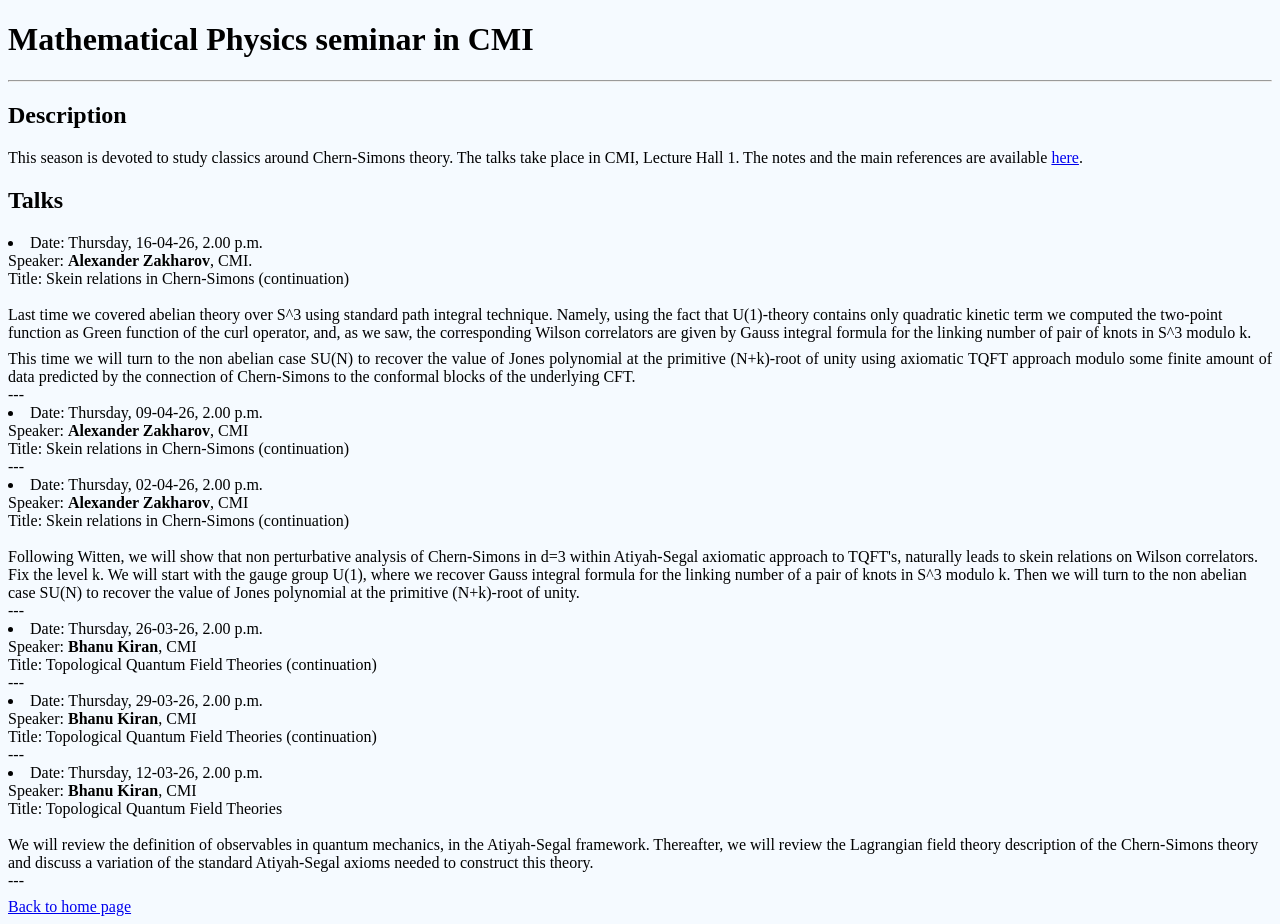
==== mpseminar/index.html @ 65439ffe "local to global" ====
<!DOCTYPE html>
<html>
<head>
<meta charset="utf-8">
<meta name="HandheldFriendly" content="true"/>
<meta name="viewport" content="width=device-width"/>
<title>M&P Seminar in CMI</title>

<link rel="stylesheet" type="text/css" href="styles1.css">
<!---<script src="scripts1.js"></script>
--->
<style>
.MathJax_Display {
 display: flex;
 padding: 0.5em;
 overflow-x: auto;
 box-sizing: border-box;
}
.MathJax_Display .MathJax {
 display: inline-block;
 width: 100%;
}
</style>
</head>

<!---
<script type="text/x-mathjax-config">
  MathJax.Hub.Config({
    tex2jax: {inlineMath: [["$","$"],["\\(","\\)"]]}
  });
</script>
<script type="text/javascript" 
src="https://cdnjs.cloudflare.com/ajax/libs/mathjax/2.7.2/MathJax.js?config=TeX-MML-AM_CHTML"></script>
--->
<body onload="preparePage()">
<h1>Mathematical Physics seminar in CMI</h1>
<hr>

<!---
<figure class="seminar_logo_style" id="seminar_logo">
<img src='Escher.jpg' class='logo_img'>
</figure>
--->
<h2><span>Description</span></h2>
<p> This season is devoted to study classics around 
Chern-Simons theory.
The talks take place in CMI, Lecture Hall 1. 
The notes and the main references are available 
<a href="notes/">here</a>.</p>

<h2><span>Talks</span></h2>
<div>
<table id="talksTable" class="talksTable">

<li>
Date: Thursday, 16-04-26, 2.00 p.m.<br>
Speaker: <strong>Alexander Zakharov</strong>, CMI.<br>
Title: Skein relations in Chern-Simons (continuation)<br>
<br>
Last  time we  covered abelian  theory  over S^3  using standard  path
integral technique.  Namely, using the fact  that U(1)-theory contains
only  quadratic kinetic  term we  computed the  two-point function  as
Green function of the curl operator, and, as we saw, the corresponding
Wilson correlators are given by Gauss integral formula for the linking
number of pair of knots in S^3 modulo k.
<P>
This time we  will turn to the  non abelian case SU(N)  to recover the
value of Jones  polynomial at the primitive (N+k)-root  of unity using
axiomatic TQFT approach modulo some finite amount of data predicted by
the  connection  of  Chern-Simons  to  the  conformal  blocks  of  the
underlying CFT.
</li>
---<br>
<!----->
<li>

Date: Thursday, 09-04-26, 2.00 p.m.<br>
Speaker: <strong>Alexander Zakharov</strong>, CMI<br>
Title: Skein relations in Chern-Simons (continuation)<br>

</li>
---<br>
<!---->


<!----->
<li>
Date: Thursday, 02-04-26, 2.00 p.m.<br>
Speaker: <strong>Alexander Zakharov</strong>, CMI<br>
Title: Skein relations in Chern-Simons (continuation)<br>
<br>
Following Witten, we will show that non perturbative analysis of Chern-Simons in d=3 within Atiyah-Segal axiomatic approach to TQFT's, naturally leads to skein relations on Wilson correlators. Fix the level k. We will start with the gauge group U(1), where we recover Gauss integral formula for the linking number of a pair of knots in S^3 modulo k. Then we will turn to the non abelian case SU(N) to recover the value of Jones polynomial at the primitive (N+k)-root of unity. 
</li>
---<br>
<!---->

<!----->
<li>
Date: Thursday, 26-03-26, 2.00 p.m.<BR>
Speaker: <strong>Bhanu Kiran</strong>, CMI<br>
Title: Topological Quantum Field Theories (continuation)<br>
</li>
---<br>
<!---->

<li>
Date: Thursday, 29-03-26, 2.00 p.m.<BR>
Speaker: <strong>Bhanu Kiran</strong>, CMI<br>
Title: Topological Quantum Field Theories (continuation)<br>
---<br>
</li>
<!---->

<li>
Date: Thursday, 12-03-26, 2.00 p.m.<BR>
Speaker: <strong>Bhanu Kiran</strong>, CMI<br>
Title: Topological Quantum Field Theories<br>
<br>
We will review the definition of observables in quantum mechanics, in the Atiyah-Segal framework. Thereafter, we will review the Lagrangian field theory description of the Chern-Simons theory and discuss a variation of the standard Atiyah-Segal axioms needed to construct this theory.
</li>
---<br>
<!---->

</table>
</div>



<p><a href="../"> Back to home page</a></p>
</body>
</html>
---- mpseminar/styles1.css ----
body {
 background-color: #f5faff;
}

p {
 text-align: justify;
 margin-bottom: 0;
 padding: 0;
 margin-top: 0.5em;
}

.talksTable {
 border-collapse: collapse;
 width: 100%;
 table-layout: fixed;
}
.talksTable th, td {
 text-align: center;
 padding: 0.3em;
 border: 1px solid #e8e8e8;
}
.talksTable th {
 font-size: 1.2em;
 padding: 0.25em;
}
.talksTable th {
 background-color: #dfe3e8;
}
.talksTable tr:nth-child(even) {
 background-color: #eff3f8;
}
.talksTable tr:nth-child(2n+3) {
 background-color: #f5faff;
}
.talksTable tr td:first-child {
 text-align: left;
}
.talksTable #currentTalk {
 background-color: #c6e8ff;
}

.Tooltip {
 position: relative;
 display: inline-block;
 border: none;
 margin: 0;
 padding: 0;
}
.Tooltip .tooltiptext {
 visibility: hidden;
 width: 12em;
 background-color: #555;
 color: #fff;
 text-align: center;
 border-radius: 6px;
 padding: 5px 0;
 position: absolute;
 z-index: 1;
 top: 135%;
 left: 50%;
 margin-left: -6em;
 opacity: 0;
 transition: opacity 0.3s;
}
.Tooltip .tooltiptext::after {
 content: "";
 position: absolute;
 bottom: 100%;
 left: 50%;
 margin-left: -5px;
 border-width: 5px;
 border-style: solid;
 border-color: transparent transparent #555 transparent;
}
.Tooltip:hover .tooltiptext {
 visibility: visible;
 opacity: 1;
}

.TelegramLinkBtn {
 border: 2px solid #c7c7c7;
 border-radius: 6px;
 padding-left: 2px;
 padding-right: 2px;
 cursor: pointer;
 background-color: inherit;
 font: inherit;
}

.seminar_logo_style {
 float: right;
 width: 692px;
 max-width: 25%;
 position: relative;
 margin-left: 1em;
 margin-right: 0px;
 margin-top: 0px;
}
.seminar_logo_style:before {
 content: "";
 display: block;
 padding-top: 134%;
}
.logo_img {
 width: 100%;
 height: 100%;
 position: absolute;
 top: 0;
 left: 0;
 bottom: 0;
 right: 0;
}
@media only screen and (max-width: 1200px) {
 .seminar_logo_style {
  max-width: 30%;
 }
}
@media only screen and (max-width: 800px) {
 .seminar_logo_style {
  max-width: 50%;
 }
}
@media only screen and (max-width: 400px) {
 .seminar_logo_style {
  max-width: 100%;
 }
}
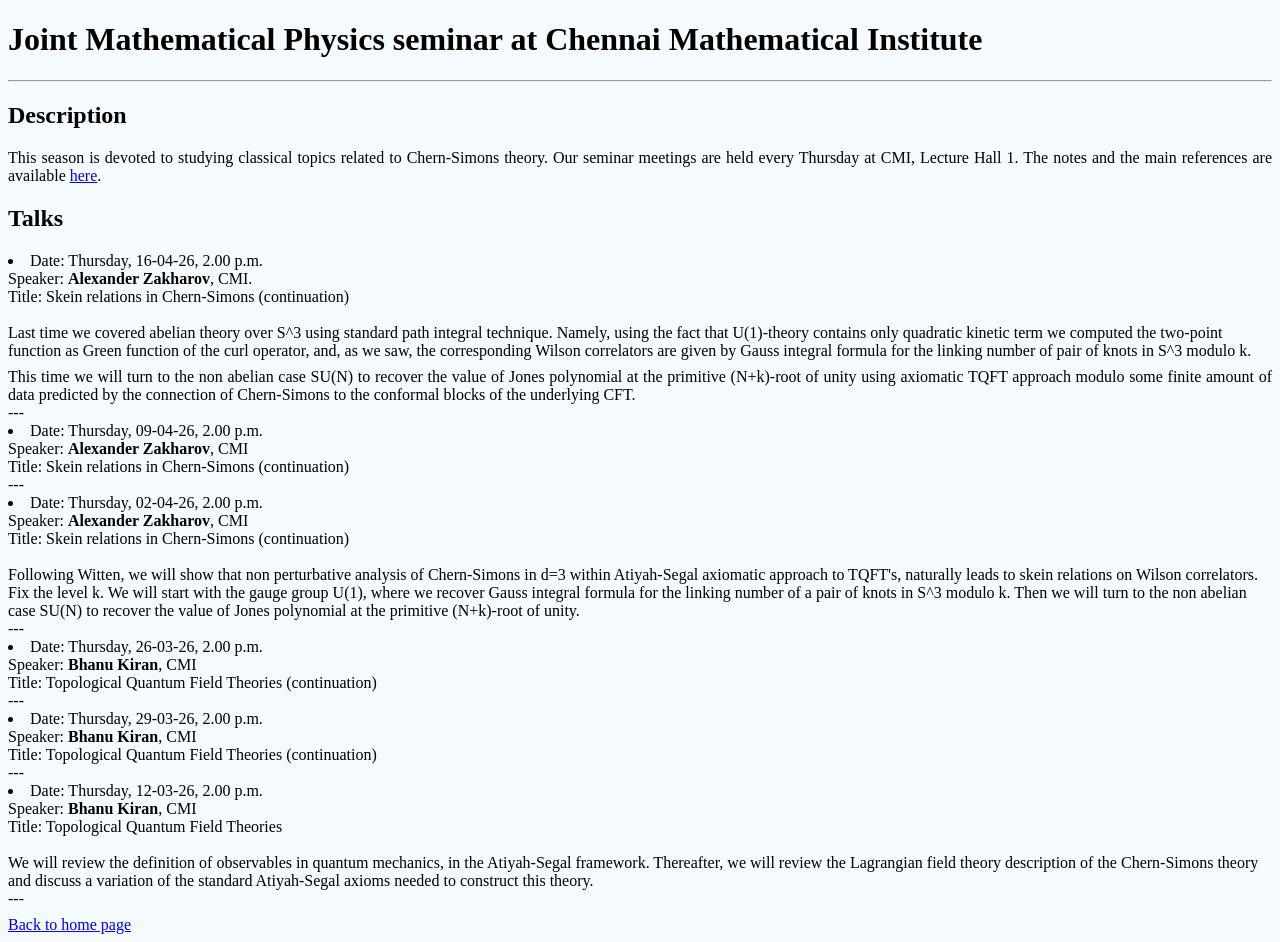
==== commit 58411fc7: "dd" ====
--- a/mpseminar/index.html
+++ b/mpseminar/index.html
@@ -33,7 +33,7 @@
 src="https://cdnjs.cloudflare.com/ajax/libs/mathjax/2.7.2/MathJax.js?config=TeX-MML-AM_CHTML"></script>
 --->
 <body onload="preparePage()">
-<h1>Mathematical Physics seminar in CMI</h1>
+<h1>Joint Mathematical Physics seminar at Chennai Mathematical Institute</h1>
 <hr>
 
 <!---
@@ -42,9 +42,10 @@
 </figure>
 --->
 <h2><span>Description</span></h2>
-<p> This season is devoted to study classics around 
+<p> This season is devoted to studying classical
+topics related to
 Chern-Simons theory.
-The talks take place in CMI, Lecture Hall 1. 
+Our seminar meetings are held every Thursday at CMI, Lecture Hall 1. 
 The notes and the main references are available 
 <a href="notes/">here</a>.</p>
 
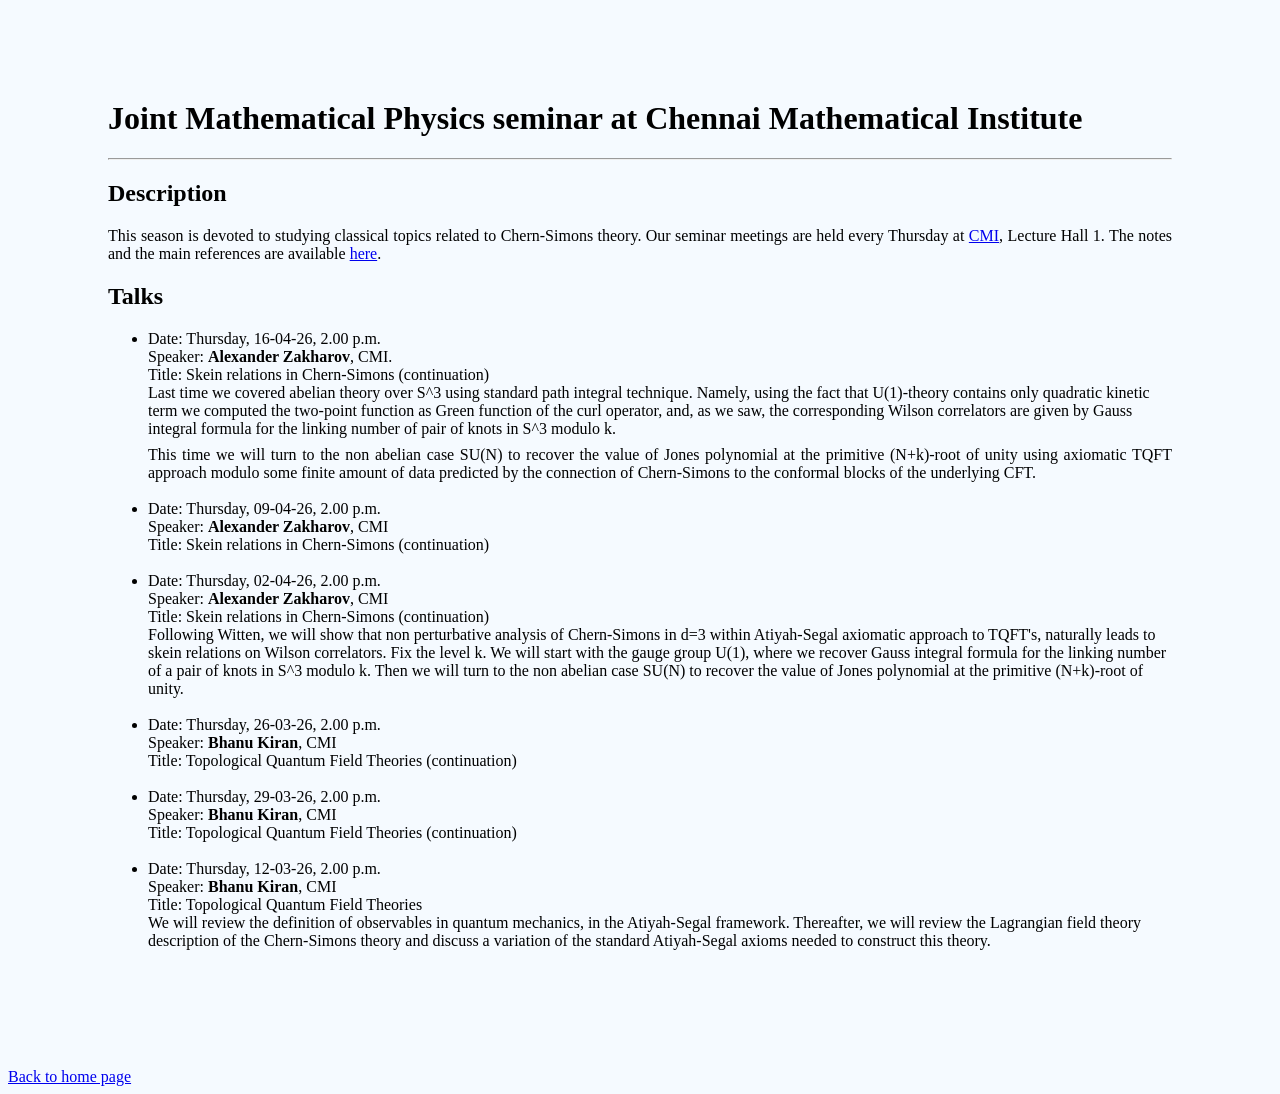
==== commit 0b3d34cc: "upd" ====
--- a/mpseminar/index.html
+++ b/mpseminar/index.html
@@ -6,10 +6,11 @@
 <meta name="viewport" content="width=device-width"/>
 <title>M&P Seminar in CMI</title>
 
-<link rel="stylesheet" type="text/css" href="styles1.css">
+<link rel="stylesheet" type="text/css" href="../styles1.css">
 <!---<script src="scripts1.js"></script>
 --->
-<style>
+
+<!---<style>
 .MathJax_Display {
  display: flex;
  padding: 0.5em;
@@ -21,6 +22,7 @@
  width: 100%;
 }
 </style>
+--->
 </head>
 
 <!---
@@ -32,7 +34,8 @@
 <script type="text/javascript" 
 src="https://cdnjs.cloudflare.com/ajax/libs/mathjax/2.7.2/MathJax.js?config=TeX-MML-AM_CHTML"></script>
 --->
-<body onload="preparePage()">
+<body>
+<div class=frame>
 <h1>Joint Mathematical Physics seminar at Chennai Mathematical Institute</h1>
 <hr>
 
@@ -45,19 +48,22 @@
 <p> This season is devoted to studying classical
 topics related to
 Chern-Simons theory.
-Our seminar meetings are held every Thursday at CMI, Lecture Hall 1. 
+Our seminar meetings are held every Thursday at 
+<a href="https://www.cmi.ac.in">CMI</a>, Lecture Hall 1. 
 The notes and the main references are available 
 <a href="notes/">here</a>.</p>
 
 <h2><span>Talks</span></h2>
 <div>
-<table id="talksTable" class="talksTable">
 
+<!---<table id="talksTable" class="talksTable">
+	---->
+<ul>
 <li>
 Date: Thursday, 16-04-26, 2.00 p.m.<br>
 Speaker: <strong>Alexander Zakharov</strong>, CMI.<br>
 Title: Skein relations in Chern-Simons (continuation)<br>
-<br>
+<div>
 Last  time we  covered abelian  theory  over S^3  using standard  path
 integral technique.  Namely, using the fact  that U(1)-theory contains
 only  quadratic kinetic  term we  computed the  two-point function  as
@@ -70,17 +76,18 @@
 axiomatic TQFT approach modulo some finite amount of data predicted by
 the  connection  of  Chern-Simons  to  the  conformal  blocks  of  the
 underlying CFT.
-</li>
----<br>
+</div>
+<br></li>
+
 <!----->
 <li>
 
 Date: Thursday, 09-04-26, 2.00 p.m.<br>
 Speaker: <strong>Alexander Zakharov</strong>, CMI<br>
 Title: Skein relations in Chern-Simons (continuation)<br>
+<div></div>
+<br></li>
 
-</li>
----<br>
 <!---->
 
 
@@ -89,10 +96,11 @@
 Date: Thursday, 02-04-26, 2.00 p.m.<br>
 Speaker: <strong>Alexander Zakharov</strong>, CMI<br>
 Title: Skein relations in Chern-Simons (continuation)<br>
-<br>
+<div>
 Following Witten, we will show that non perturbative analysis of Chern-Simons in d=3 within Atiyah-Segal axiomatic approach to TQFT's, naturally leads to skein relations on Wilson correlators. Fix the level k. We will start with the gauge group U(1), where we recover Gauss integral formula for the linking number of a pair of knots in S^3 modulo k. Then we will turn to the non abelian case SU(N) to recover the value of Jones polynomial at the primitive (N+k)-root of unity. 
-</li>
----<br>
+</div>
+<br></li>
+
 <!---->
 
 <!----->
@@ -100,33 +108,35 @@
 Date: Thursday, 26-03-26, 2.00 p.m.<BR>
 Speaker: <strong>Bhanu Kiran</strong>, CMI<br>
 Title: Topological Quantum Field Theories (continuation)<br>
-</li>
----<br>
+<div></div>
+<br></li>
 <!---->
 
 <li>
 Date: Thursday, 29-03-26, 2.00 p.m.<BR>
 Speaker: <strong>Bhanu Kiran</strong>, CMI<br>
 Title: Topological Quantum Field Theories (continuation)<br>
----<br>
-</li>
+<div></div>
+<br></li>
 <!---->
 
 <li>
 Date: Thursday, 12-03-26, 2.00 p.m.<BR>
 Speaker: <strong>Bhanu Kiran</strong>, CMI<br>
 Title: Topological Quantum Field Theories<br>
-<br>
+<div>
 We will review the definition of observables in quantum mechanics, in the Atiyah-Segal framework. Thereafter, we will review the Lagrangian field theory description of the Chern-Simons theory and discuss a variation of the standard Atiyah-Segal axioms needed to construct this theory.
-</li>
----<br>
+</div>
+<br></li>
+
+</ul>
 <!---->
 
-</table>
+<!---</table>---->
 </div>
 
 
-
+</div>
 <p><a href="../"> Back to home page</a></p>
 </body>
 </html>
--- a/styles1.css
+++ b/styles1.css
@@ -0,0 +1,143 @@
+body {
+ background-color: #f5faff;
+}
+
+div.div_double {
+        width:100%;
+        overflow:auto;
+}
+div.div_double div {
+        width:33%;
+        float:left;
+}
+
+div.frame {
+        margin: 100px;
+        border: 10px;
+}
+
+p {
+ text-align: justify;
+ margin-bottom: 0;
+ padding: 0;
+ margin-top: 0.5em;
+}
+
+.talksTable {
+ border-collapse: collapse;
+ width: 100%;
+ table-layout: fixed;
+}
+.talksTable th, td {
+ text-align: center;
+ padding: 0.3em;
+ border: 1px solid #e8e8e8;
+}
+.talksTable th {
+ font-size: 1.2em;
+ padding: 0.25em;
+}
+.talksTable th {
+ background-color: #dfe3e8;
+}
+.talksTable tr:nth-child(even) {
+ background-color: #eff3f8;
+}
+.talksTable tr:nth-child(2n+3) {
+ background-color: #f5faff;
+}
+.talksTable tr td:first-child {
+ text-align: left;
+}
+.talksTable #currentTalk {
+ background-color: #c6e8ff;
+}
+
+.Tooltip {
+ position: relative;
+ display: inline-block;
+ border: none;
+ margin: 0;
+ padding: 0;
+}
+.Tooltip .tooltiptext {
+ visibility: hidden;
+ width: 12em;
+ background-color: #555;
+ color: #fff;
+ text-align: center;
+ border-radius: 6px;
+ padding: 5px 0;
+ position: absolute;
+ z-index: 1;
+ top: 135%;
+ left: 50%;
+ margin-left: -6em;
+ opacity: 0;
+ transition: opacity 0.3s;
+}
+.Tooltip .tooltiptext::after {
+ content: "";
+ position: absolute;
+ bottom: 100%;
+ left: 50%;
+ margin-left: -5px;
+ border-width: 5px;
+ border-style: solid;
+ border-color: transparent transparent #555 transparent;
+}
+.Tooltip:hover .tooltiptext {
+ visibility: visible;
+ opacity: 1;
+}
+
+.TelegramLinkBtn {
+ border: 2px solid #c7c7c7;
+ border-radius: 6px;
+ padding-left: 2px;
+ padding-right: 2px;
+ cursor: pointer;
+ background-color: inherit;
+ font: inherit;
+}
+
+.seminar_logo_style {
+ float: right;
+ width: 692px;
+ max-width: 25%;
+ position: relative;
+ margin-left: 1em;
+ margin-right: 0px;
+ margin-top: 0px;
+}
+.seminar_logo_style:before {
+ content: "";
+ display: block;
+ padding-top: 134%;
+}
+.logo_img {
+ width: 100%;
+ height: 100%;
+ position: absolute;
+ top: 0;
+ left: 0;
+ bottom: 0;
+ right: 0;
+}
+@media only screen and (max-width: 1200px) {
+ .seminar_logo_style {
+  max-width: 30%;
+ }
+}
+@media only screen and (max-width: 800px) {
+ .seminar_logo_style {
+  max-width: 50%;
+ }
+}
+@media only screen and (max-width: 400px) {
+ .seminar_logo_style {
+  max-width: 100%;
+ }
+}
+
+
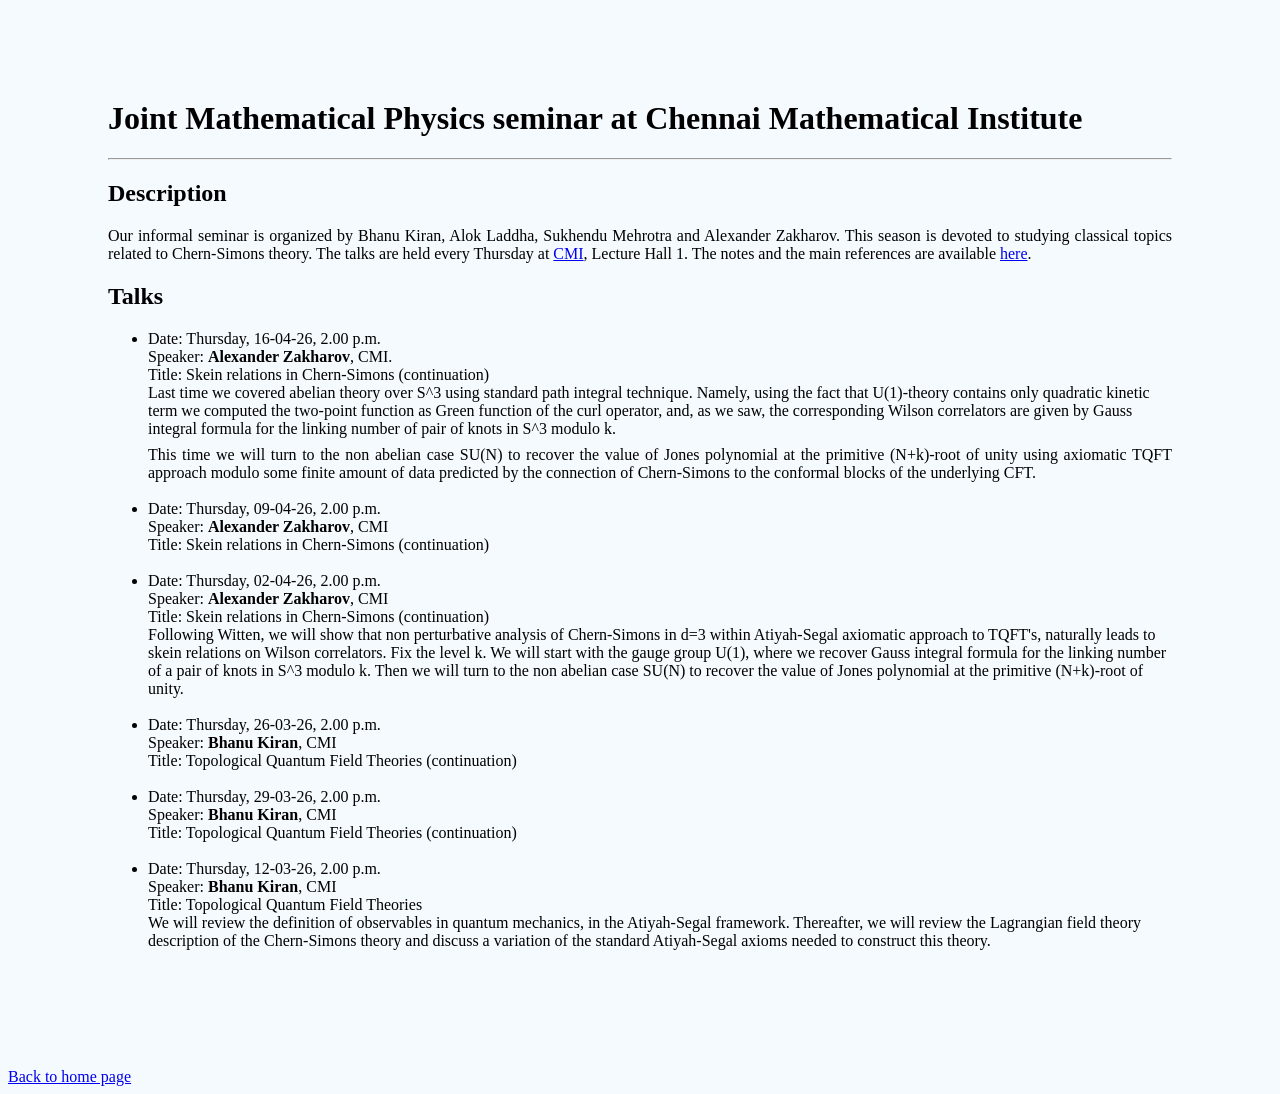
==== commit be52ef16: "ddd" ====
--- a/mpseminar/index.html
+++ b/mpseminar/index.html
@@ -45,10 +45,12 @@
 </figure>
 --->
 <h2><span>Description</span></h2>
-<p> This season is devoted to studying classical
+<p> 
+Our informal seminar is organized by Bhanu Kiran, Alok Laddha, Sukhendu Mehrotra and Alexander Zakharov. 
+This season is devoted to studying classical
 topics related to
 Chern-Simons theory.
-Our seminar meetings are held every Thursday at 
+The talks are held every Thursday at 
 <a href="https://www.cmi.ac.in">CMI</a>, Lecture Hall 1. 
 The notes and the main references are available 
 <a href="notes/">here</a>.</p>
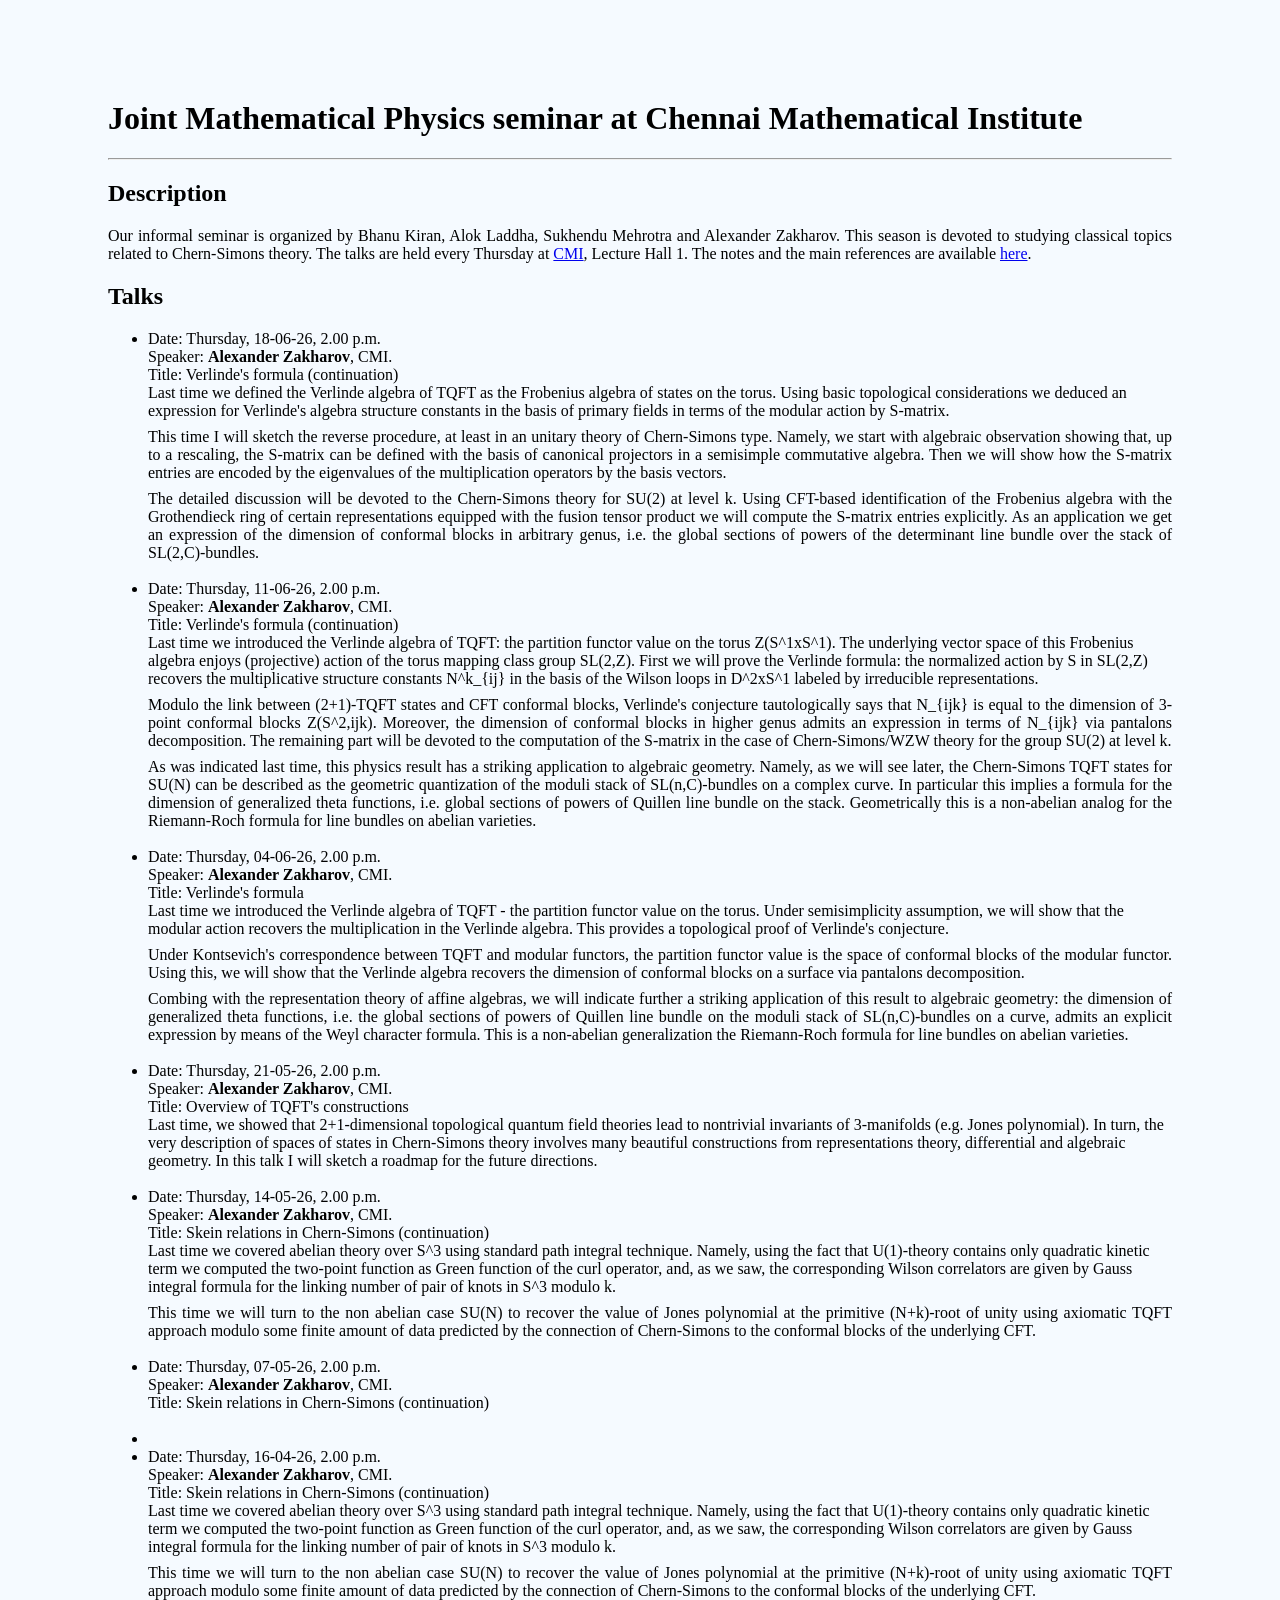
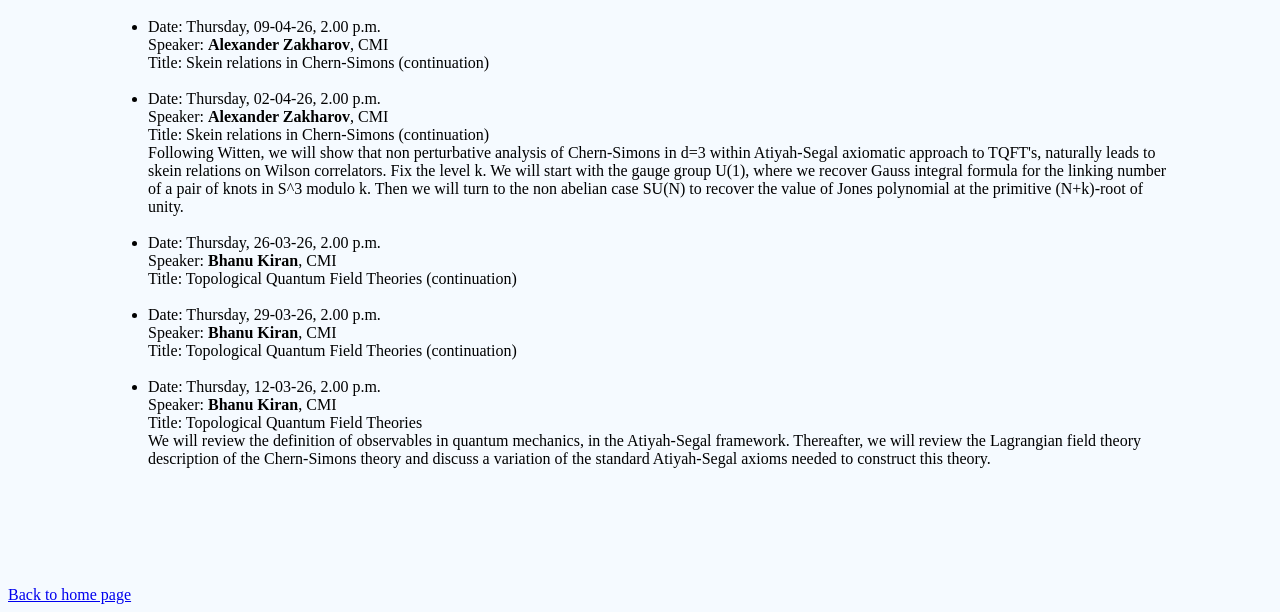
==== commit 0e23d767: "170626" ====
--- a/mpseminar/index.html
+++ b/mpseminar/index.html
@@ -7,43 +7,11 @@
 <title>M&P Seminar in CMI</title>
 
 <link rel="stylesheet" type="text/css" href="../styles1.css">
-<!---<script src="scripts1.js"></script>
---->
-
-<!---<style>
-.MathJax_Display {
- display: flex;
- padding: 0.5em;
- overflow-x: auto;
- box-sizing: border-box;
-}
-.MathJax_Display .MathJax {
- display: inline-block;
- width: 100%;
-}
-</style>
---->
-</head>
-
-<!---
-<script type="text/x-mathjax-config">
-  MathJax.Hub.Config({
-    tex2jax: {inlineMath: [["$","$"],["\\(","\\)"]]}
-  });
-</script>
-<script type="text/javascript" 
-src="https://cdnjs.cloudflare.com/ajax/libs/mathjax/2.7.2/MathJax.js?config=TeX-MML-AM_CHTML"></script>
---->
 <body>
 <div class=frame>
 <h1>Joint Mathematical Physics seminar at Chennai Mathematical Institute</h1>
 <hr>
 
-<!---
-<figure class="seminar_logo_style" id="seminar_logo">
-<img src='Escher.jpg' class='logo_img'>
-</figure>
---->
 <h2><span>Description</span></h2>
 <p> 
 Our informal seminar is organized by Bhanu Kiran, Alok Laddha, Sukhendu Mehrotra and Alexander Zakharov. 
@@ -61,8 +29,67 @@
 <!---<table id="talksTable" class="talksTable">
 	---->
 <ul>
-<li>
-Date: Thursday, 16-04-26, 2.00 p.m.<br>
+<!---->
+<li>
+Date: Thursday, 18-06-26, 2.00 p.m.<br>
+Speaker: <strong>Alexander Zakharov</strong>, CMI.<br>
+Title: Verlinde's formula (continuation)<br>
+<div>
+Last time we defined the Verlinde algebra of TQFT as the Frobenius algebra of states on the torus. Using basic topological considerations we deduced an expression for Verlinde's algebra structure constants in the basis of primary fields in terms of the modular action by S-matrix.
+<P>
+This time I will sketch the reverse procedure, at least in an unitary theory of Chern-Simons type. Namely, we start with algebraic observation showing that, up to a rescaling, the S-matrix can be defined with the basis of canonical projectors in a semisimple commutative algebra. Then we will show how the S-matrix entries are encoded by the eigenvalues of the multiplication operators by the basis vectors.
+<P>
+The detailed discussion will be devoted to the Chern-Simons theory for SU(2) at level k. Using CFT-based identification of the Frobenius algebra with the Grothendieck ring of certain representations equipped with the fusion tensor product we will compute the S-matrix entries explicitly. As an application we get an expression of the dimension of conformal blocks in arbitrary genus, i.e. the global sections of powers of the determinant line bundle over the stack of SL(2,C)-bundles. 
+</div>
+<br></li>
+
+
+<!---->
+<li>
+Date: Thursday, 11-06-26, 2.00 p.m.<br>
+Speaker: <strong>Alexander Zakharov</strong>, CMI.<br>
+Title: Verlinde's formula (continuation)<br>
+<div>
+Last time we introduced the Verlinde algebra of TQFT: the partition functor value on the torus Z(S^1xS^1). The underlying vector space of this Frobenius algebra enjoys (projective) action of the torus mapping class group SL(2,Z). First we will prove the Verlinde formula: the normalized action by S in SL(2,Z) recovers the multiplicative structure constants N^k_{ij} in the basis of the Wilson loops in D^2xS^1 labeled by irreducible representations.
+<P>
+Modulo the link between (2+1)-TQFT states and CFT conformal blocks,  Verlinde's conjecture tautologically says that N_{ijk} is equal to the dimension of 3-point conformal blocks Z(S^2,ijk). Moreover, the dimension of conformal blocks in higher genus admits an expression in terms of N_{ijk} via pantalons decomposition. The remaining part will be devoted to the computation of the S-matrix in the case of Chern-Simons/WZW theory for the group SU(2) at level k.
+<P>
+As was indicated last time, this physics result has a striking application to algebraic geometry. Namely, as we will see later, the Chern-Simons TQFT states for SU(N) can be described as the geometric quantization of the moduli stack of SL(n,C)-bundles on a complex curve. In particular this implies a formula for the dimension of generalized theta functions, i.e. global sections of powers of Quillen line bundle on the stack. Geometrically this is a non-abelian analog for the Riemann-Roch formula for line bundles on abelian varieties. 
+</div>
+<br></li>
+
+
+
+
+<!---->
+<li>
+Date: Thursday, 04-06-26, 2.00 p.m.<br>
+Speaker: <strong>Alexander Zakharov</strong>, CMI.<br>
+Title: Verlinde's formula<br>
+<div>
+Last time we introduced the Verlinde algebra of TQFT - the partition functor value on the torus. Under semisimplicity assumption, we will show that the modular action recovers the multiplication in the Verlinde algebra. This provides a topological proof of Verlinde's conjecture.                              
+<P>
+Under Kontsevich's correspondence between TQFT and modular functors, the partition functor value is the space of conformal blocks of the modular functor. Using this, we will show that the Verlinde algebra recovers the dimension of conformal blocks on a surface via pantalons decomposition.                        
+<P>
+Combing with the representation theory of affine algebras, we will indicate further a striking application of this result to algebraic geometry: the dimension of generalized theta functions, i.e. the global sections of powers of Quillen line bundle on the moduli stack of SL(n,C)-bundles on a curve, admits an explicit expression by means of the Weyl character formula. This is a non-abelian generalization the Riemann-Roch formula for line bundles on abelian varieties.
+</div>
+<br></li>
+
+
+<!---->
+<li>
+Date: Thursday, 21-05-26, 2.00 p.m.<br>
+Speaker: <strong>Alexander Zakharov</strong>, CMI.<br>
+Title: Overview of TQFT's constructions<br>
+<div>
+Last time, we showed that 2+1-dimensional topological quantum field theories lead to nontrivial invariants of 3-manifolds (e.g. Jones polynomial). In turn, the very description of spaces of states in Chern-Simons theory involves many beautiful constructions from representations theory, differential and algebraic geometry. In this talk I will sketch a roadmap for the future directions.
+</div>
+<br></li>
+
+
+<!---->
+<li>
+Date: Thursday, 14-05-26, 2.00 p.m.<br>
 Speaker: <strong>Alexander Zakharov</strong>, CMI.<br>
 Title: Skein relations in Chern-Simons (continuation)<br>
 <div>
@@ -81,7 +108,42 @@
 </div>
 <br></li>
 
-<!----->
+
+<!---->
+
+<li>
+Date: Thursday, 07-05-26, 2.00 p.m.<br>
+Speaker: <strong>Alexander Zakharov</strong>, CMI.<br>
+Title: Skein relations in Chern-Simons (continuation)<br>
+<div>
+</div>
+<br></li>
+
+<li>
+
+
+
+<!---->
+<li>
+Date: Thursday, 16-04-26, 2.00 p.m.<br>
+Speaker: <strong>Alexander Zakharov</strong>, CMI.<br>
+Title: Skein relations in Chern-Simons (continuation)<br>
+<div>
+Last  time we  covered abelian  theory  over S^3  using standard  path
+integral technique.  Namely, using the fact  that U(1)-theory contains
+only  quadratic kinetic  term we  computed the  two-point function  as
+Green function of the curl operator, and, as we saw, the corresponding
+Wilson correlators are given by Gauss integral formula for the linking
+number of pair of knots in S^3 modulo k.
+<P>
+This time we  will turn to the  non abelian case SU(N)  to recover the
+value of Jones  polynomial at the primitive (N+k)-root  of unity using
+axiomatic TQFT approach modulo some finite amount of data predicted by
+the  connection  of  Chern-Simons  to  the  conformal  blocks  of  the
+underlying CFT.
+</div>
+<br></li>
+
 <li>
 
 Date: Thursday, 09-04-26, 2.00 p.m.<br>
@@ -90,8 +152,6 @@
 <div></div>
 <br></li>
 
-<!---->
-
 
 <!----->
 <li>
@@ -105,7 +165,6 @@
 
 <!---->
 
-<!----->
 <li>
 Date: Thursday, 26-03-26, 2.00 p.m.<BR>
 Speaker: <strong>Bhanu Kiran</strong>, CMI<br>
@@ -132,9 +191,7 @@
 <br></li>
 
 </ul>
-<!---->
-
-<!---</table>---->
+
 </div>
 
 
--- a/styles1.css
+++ b/styles1.css
@@ -23,121 +23,3 @@
  margin-top: 0.5em;
 }
 
-.talksTable {
- border-collapse: collapse;
- width: 100%;
- table-layout: fixed;
-}
-.talksTable th, td {
- text-align: center;
- padding: 0.3em;
- border: 1px solid #e8e8e8;
-}
-.talksTable th {
- font-size: 1.2em;
- padding: 0.25em;
-}
-.talksTable th {
- background-color: #dfe3e8;
-}
-.talksTable tr:nth-child(even) {
- background-color: #eff3f8;
-}
-.talksTable tr:nth-child(2n+3) {
- background-color: #f5faff;
-}
-.talksTable tr td:first-child {
- text-align: left;
-}
-.talksTable #currentTalk {
- background-color: #c6e8ff;
-}
-
-.Tooltip {
- position: relative;
- display: inline-block;
- border: none;
- margin: 0;
- padding: 0;
-}
-.Tooltip .tooltiptext {
- visibility: hidden;
- width: 12em;
- background-color: #555;
- color: #fff;
- text-align: center;
- border-radius: 6px;
- padding: 5px 0;
- position: absolute;
- z-index: 1;
- top: 135%;
- left: 50%;
- margin-left: -6em;
- opacity: 0;
- transition: opacity 0.3s;
-}
-.Tooltip .tooltiptext::after {
- content: "";
- position: absolute;
- bottom: 100%;
- left: 50%;
- margin-left: -5px;
- border-width: 5px;
- border-style: solid;
- border-color: transparent transparent #555 transparent;
-}
-.Tooltip:hover .tooltiptext {
- visibility: visible;
- opacity: 1;
-}
-
-.TelegramLinkBtn {
- border: 2px solid #c7c7c7;
- border-radius: 6px;
- padding-left: 2px;
- padding-right: 2px;
- cursor: pointer;
- background-color: inherit;
- font: inherit;
-}
-
-.seminar_logo_style {
- float: right;
- width: 692px;
- max-width: 25%;
- position: relative;
- margin-left: 1em;
- margin-right: 0px;
- margin-top: 0px;
-}
-.seminar_logo_style:before {
- content: "";
- display: block;
- padding-top: 134%;
-}
-.logo_img {
- width: 100%;
- height: 100%;
- position: absolute;
- top: 0;
- left: 0;
- bottom: 0;
- right: 0;
-}
-@media only screen and (max-width: 1200px) {
- .seminar_logo_style {
-  max-width: 30%;
- }
-}
-@media only screen and (max-width: 800px) {
- .seminar_logo_style {
-  max-width: 50%;
- }
-}
-@media only screen and (max-width: 400px) {
- .seminar_logo_style {
-  max-width: 100%;
- }
-}
-
-
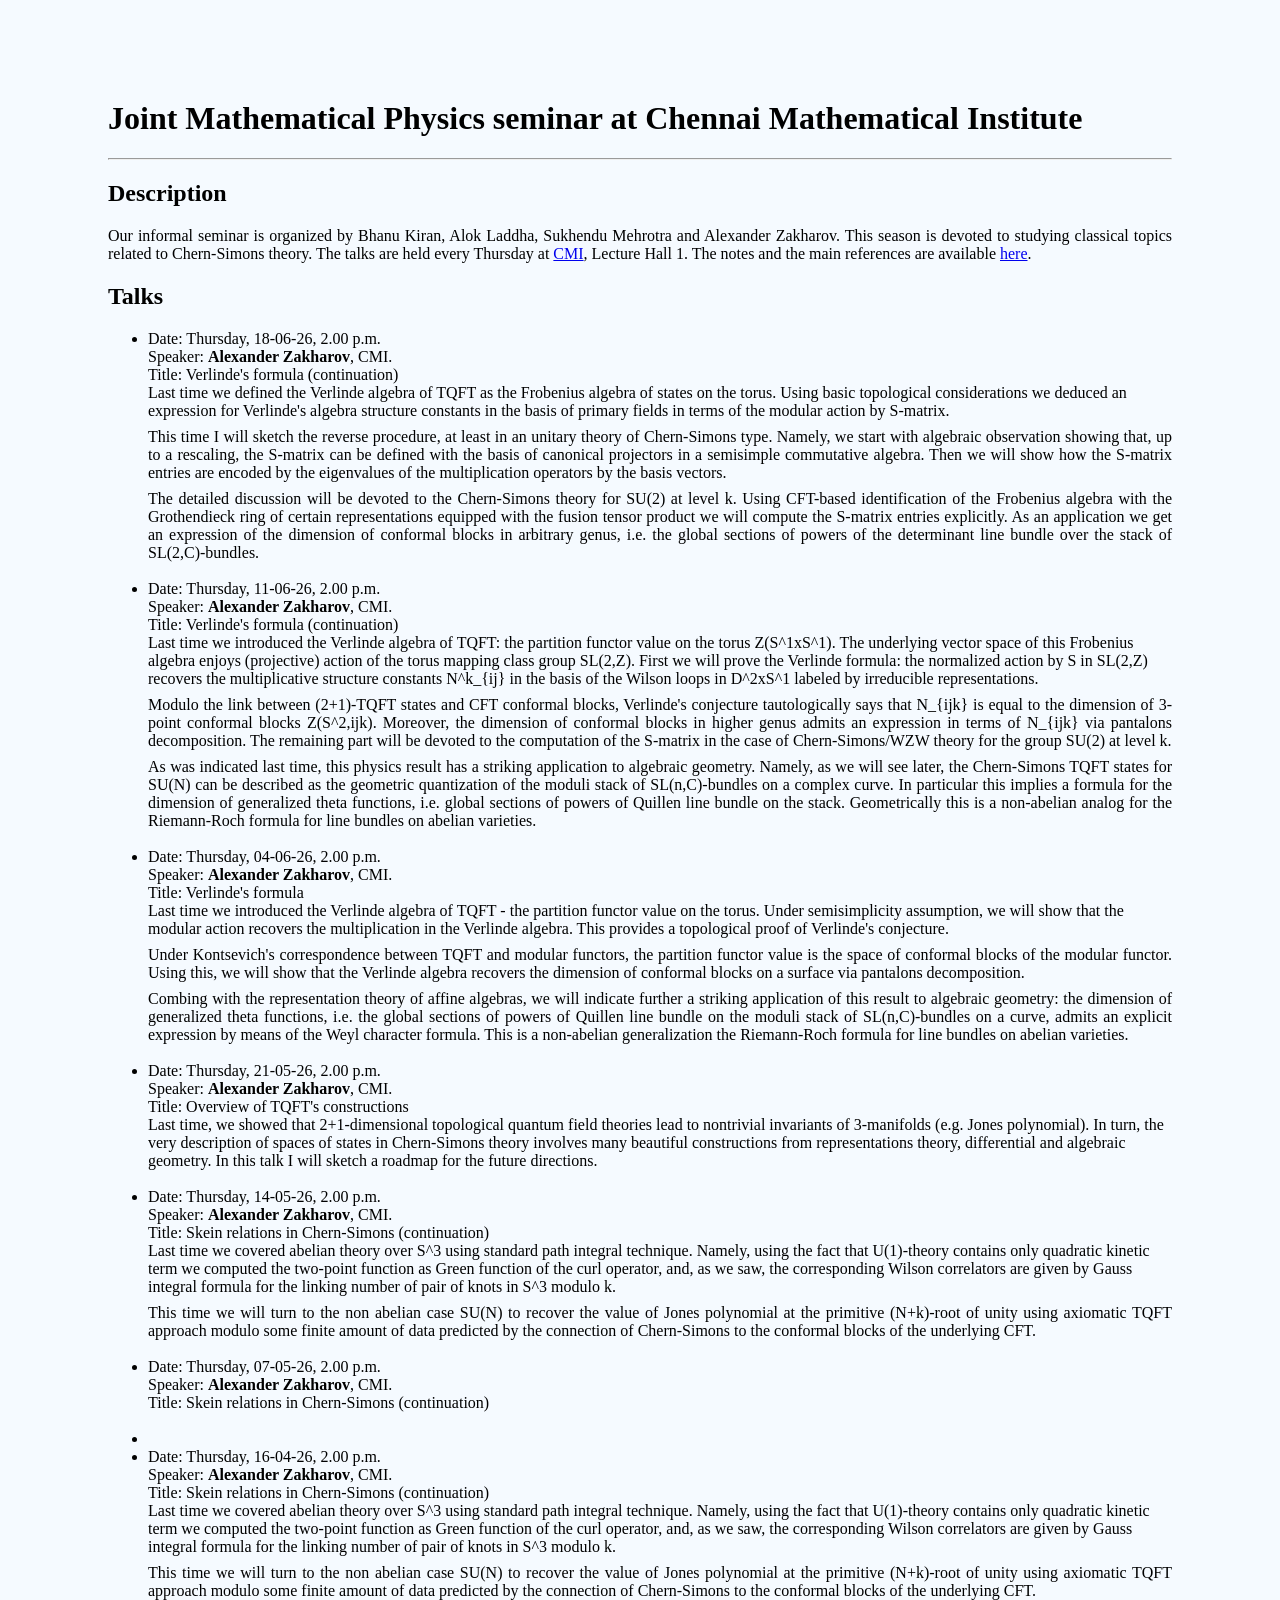
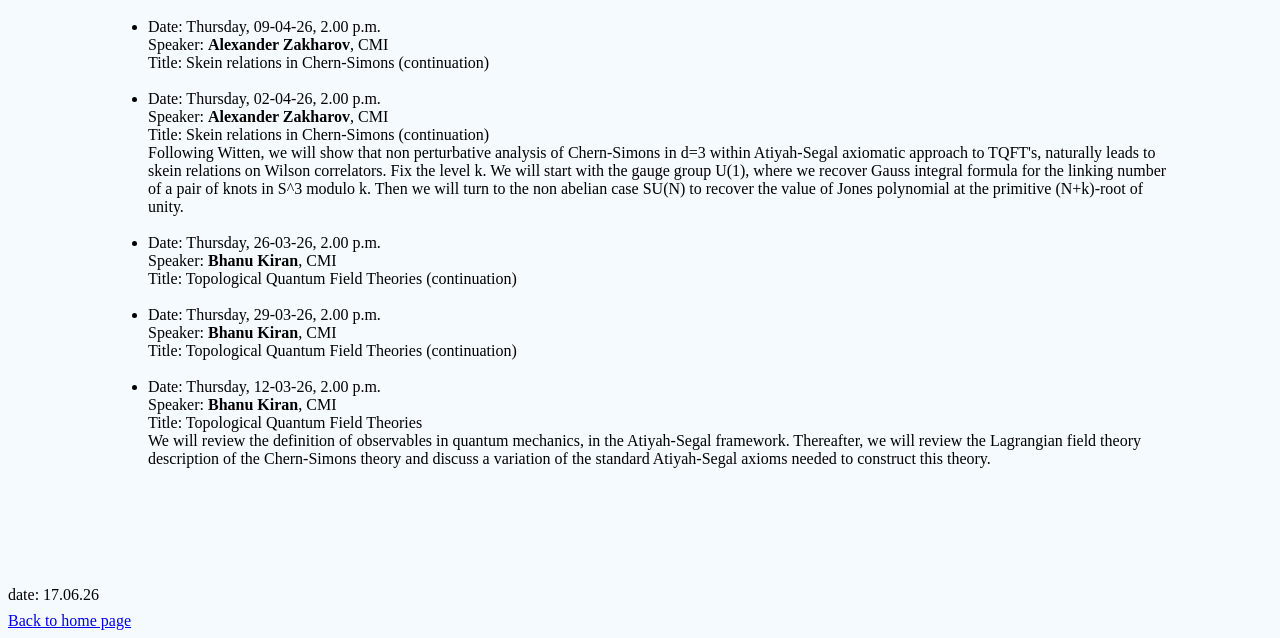
==== commit 31887bb9: "upd" ====
--- a/mpseminar/index.html
+++ b/mpseminar/index.html
@@ -196,6 +196,7 @@
 
 
 </div>
+<p>date: 17.06.26</p>
 <p><a href="../"> Back to home page</a></p>
 </body>
 </html>
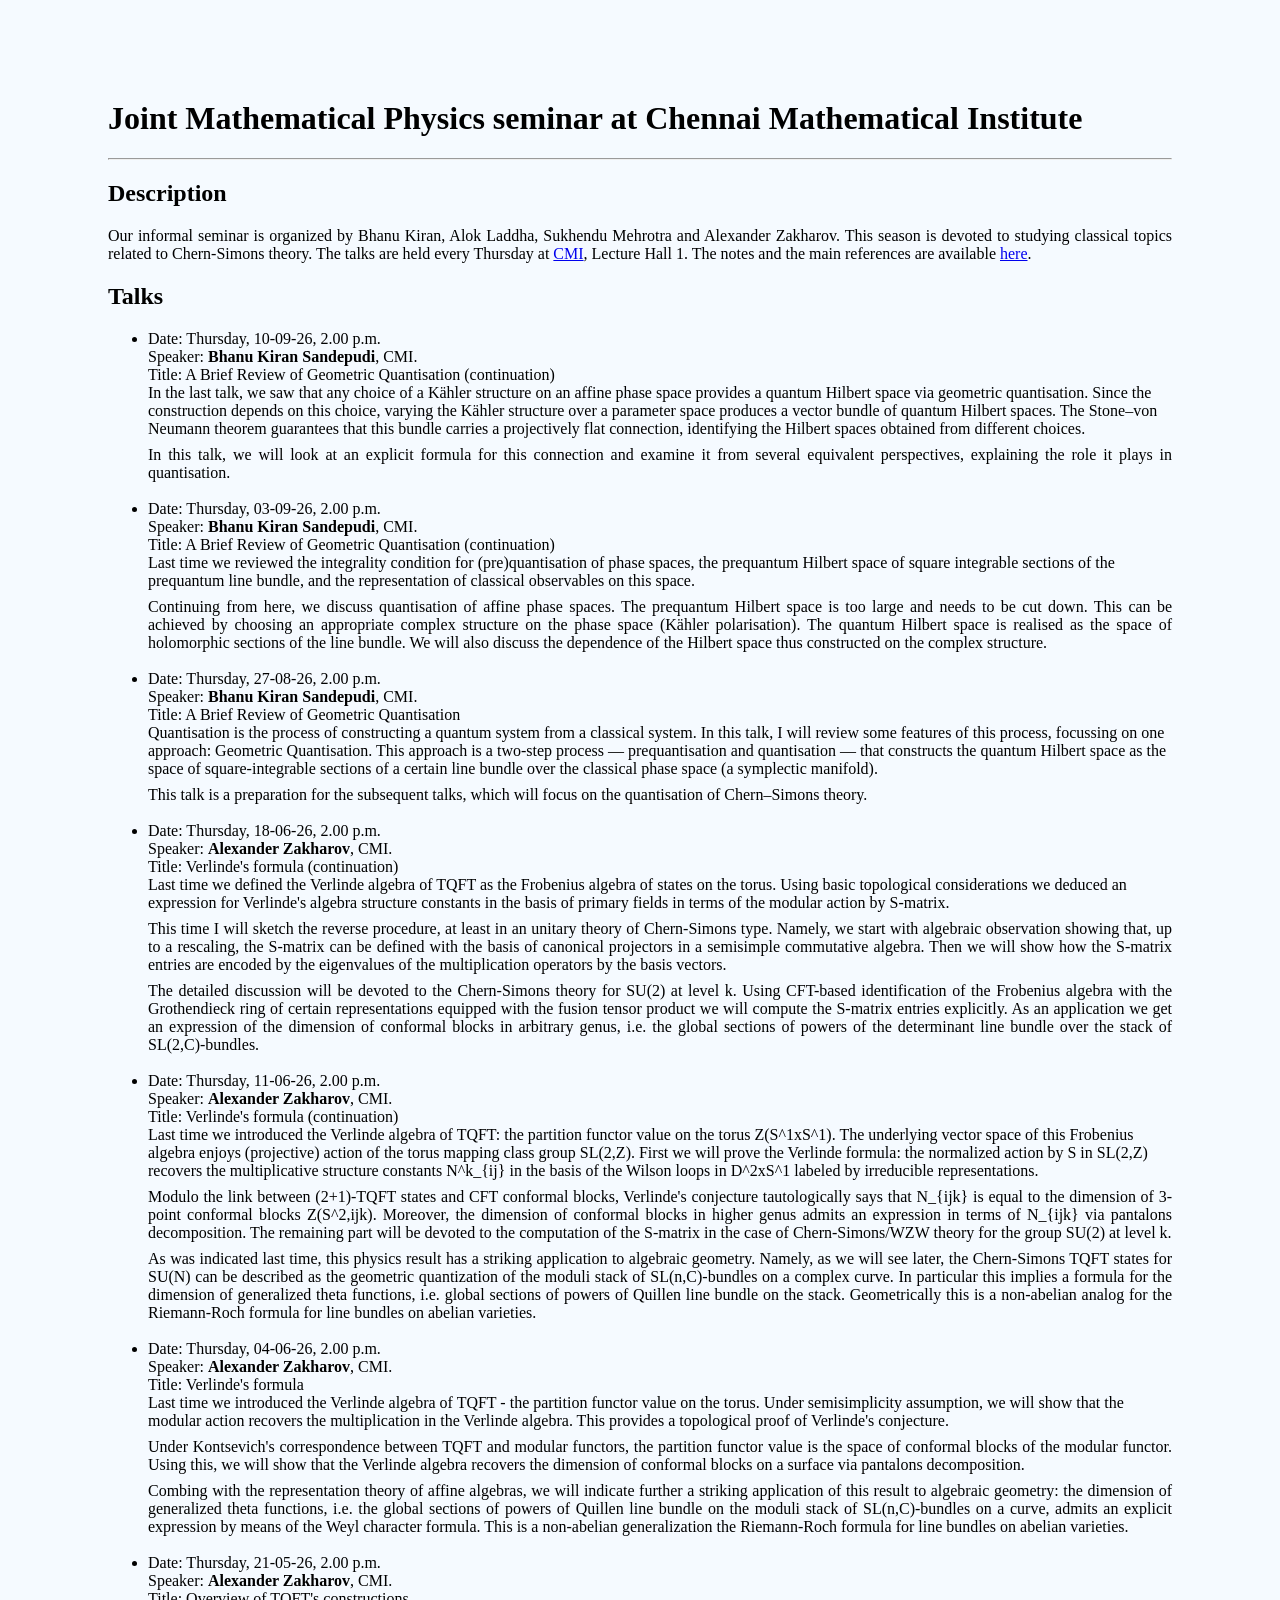
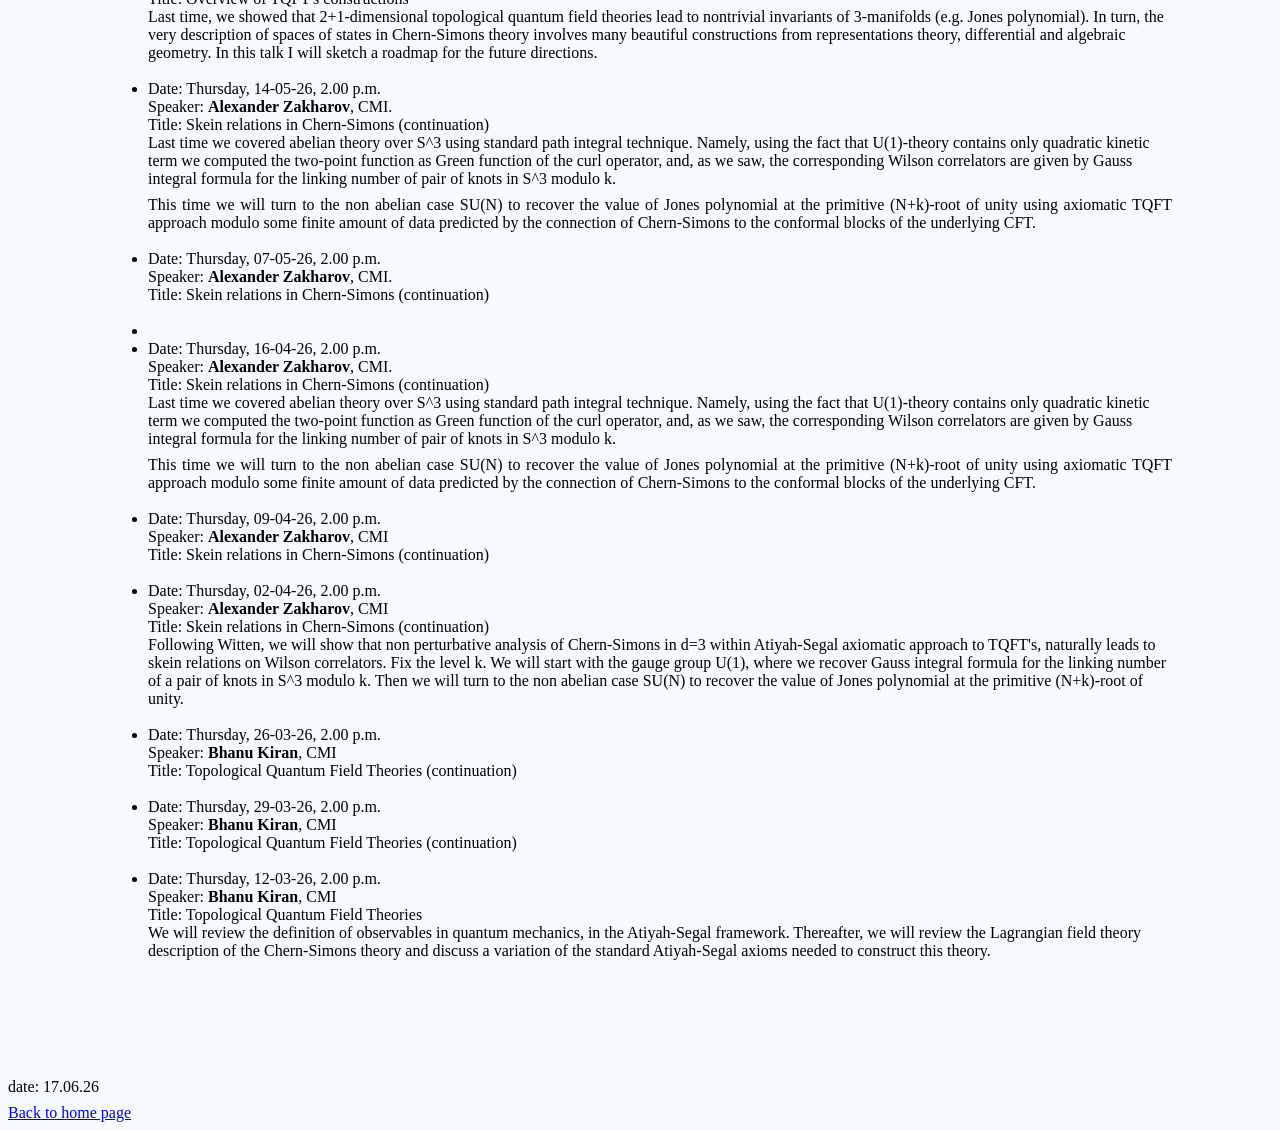
==== commit a013bcca: "mpseminar110926" ====
--- a/mpseminar/index.html
+++ b/mpseminar/index.html
@@ -31,6 +31,47 @@
 <ul>
 <!---->
 <li>
+Date: Thursday, 10-09-26, 2.00 p.m.<br>
+Speaker: <strong>Bhanu Kiran Sandepudi</strong>, CMI.<br>
+Title: A Brief Review of Geometric Quantisation (continuation)<br>
+<div>
+In the last talk, we saw that any choice of a Kähler structure on an affine phase space provides a quantum Hilbert space via geometric quantisation. Since the construction depends on this choice, varying the Kähler structure over a parameter space produces a vector bundle of quantum Hilbert spaces. The Stone–von Neumann theorem guarantees that this bundle carries a projectively flat connection, identifying the Hilbert spaces obtained from different choices.
+<P>
+In this talk, we will look at an explicit formula for this connection and examine it from several equivalent perspectives, explaining the role it plays in quantisation.
+</div>
+<br></li>
+
+
+<!---->
+<li>
+Date: Thursday, 03-09-26, 2.00 p.m.<br>
+Speaker: <strong>Bhanu Kiran Sandepudi</strong>, CMI.<br>
+Title: A Brief Review of Geometric Quantisation (continuation)<br>
+<div>
+Last time we reviewed the integrality condition for (pre)quantisation of phase spaces, the prequantum Hilbert space of square integrable sections of the prequantum line bundle, and the representation of classical observables on this space.
+<P>
+Continuing from here, we discuss quantisation of affine phase spaces. The prequantum Hilbert space is too large and needs to be cut down. This can be achieved by choosing an appropriate complex structure on the phase space (Kähler polarisation). The quantum Hilbert space is realised as the space of holomorphic sections of the line bundle. We will also discuss the dependence of the Hilbert space thus constructed on the complex structure.
+</div>
+<br></li>
+
+
+<!---->
+<li>
+Date: Thursday, 27-08-26, 2.00 p.m.<br>
+Speaker: <strong>Bhanu Kiran Sandepudi</strong>, CMI.<br>
+Title: A Brief Review of Geometric Quantisation<br>
+<div>
+Quantisation is the process of constructing a quantum system from a classical system. In this talk, I will review some features of this process, focussing on one approach: Geometric Quantisation. This approach is a two-step process — prequantisation and quantisation — that constructs the quantum Hilbert space as the space of square-integrable sections of a certain line bundle over the classical phase space (a symplectic manifold).
+<P>
+This talk is a preparation for the subsequent talks, which will focus on the quantisation of Chern–Simons theory.
+</div>
+<br></li>
+
+
+
+
+<!---->
+<li>
 Date: Thursday, 18-06-26, 2.00 p.m.<br>
 Speaker: <strong>Alexander Zakharov</strong>, CMI.<br>
 Title: Verlinde's formula (continuation)<br>
